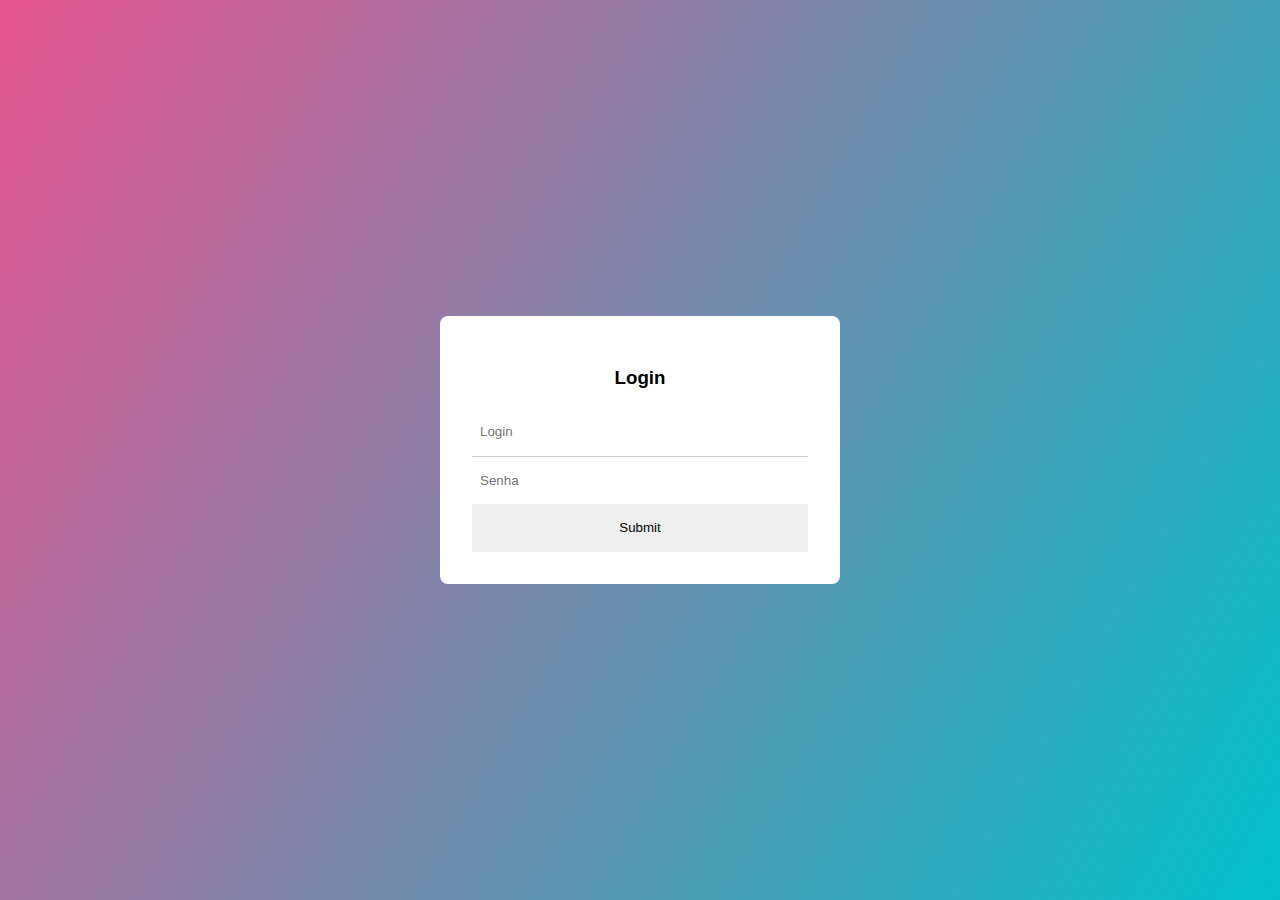
==== index.html @ 3c17e35d "first commit" ====
<!DOCTYPE html >
<head>
  <meta charset="UTF-8" />
  <title>Login</title>
  <meta name="viewport" content="width=device-width, initial-scale=1.0"> 
  <link rel="stylesheet" type="text/css" href="style.css" />
  <script src="script.js"></script>
</head>
<body>
    <form>
        <h3>Login</h3>
        <input type="text" placeholder="Login" id="login">
        <input class="senha" type="password" placeholder="Senha" id="senha">
        <input class="enviar" type="submit" onclick= "Logar(); return false"> 
    </form>

    <script>
        function Logar(){
            var login = document.getElementById('login').value;
            var senha = document.getElementById('senha').value;

            if(login == "Admin" && senha == "AdminFesta"){
                alert("Login feito com sucesso!!")
                location.href = "Menu.html";
            }else{
                alert("Usuario ou senha incorretos")
            }
        }
    </script>
</body>
</html>
---- style.css ----
.table{
    font-family: Arial, Helvetica, sans-serif;
}
body{
    margin: 0;
    padding: 0;
    font-family: sans-serif;
}

body{
    height: 100vh;
    background: linear-gradient(120deg, #E75590, #00c2cb);
    display:flex;
    justify-content: center;
    align-items: center;
}

*{
    box-sizing: border-box;
}

form, .menu{
    width: 400px;
    margin: 300px auto;
    background-color: #ffFFFf;
    box-sizing:border-box;
    padding: 32px;
    border-radius: 8px;
    text-align: center;
}

input, .menu{
    height: 48px;
    width: 100%;
    box-sizing: border-box;
    padding: 8px;
    border:unset;
}

input:hover{
    background-color: #eeeeee;
}

.enviar:hover{
    background-color: #dddcdc;
}

.senha{
    border-top: 1px solid #cfcfcf;
}

.th, td{
    border-bottom: 1px solid #ddd;
  }

tr:hover {background-color: #f5f5f5}
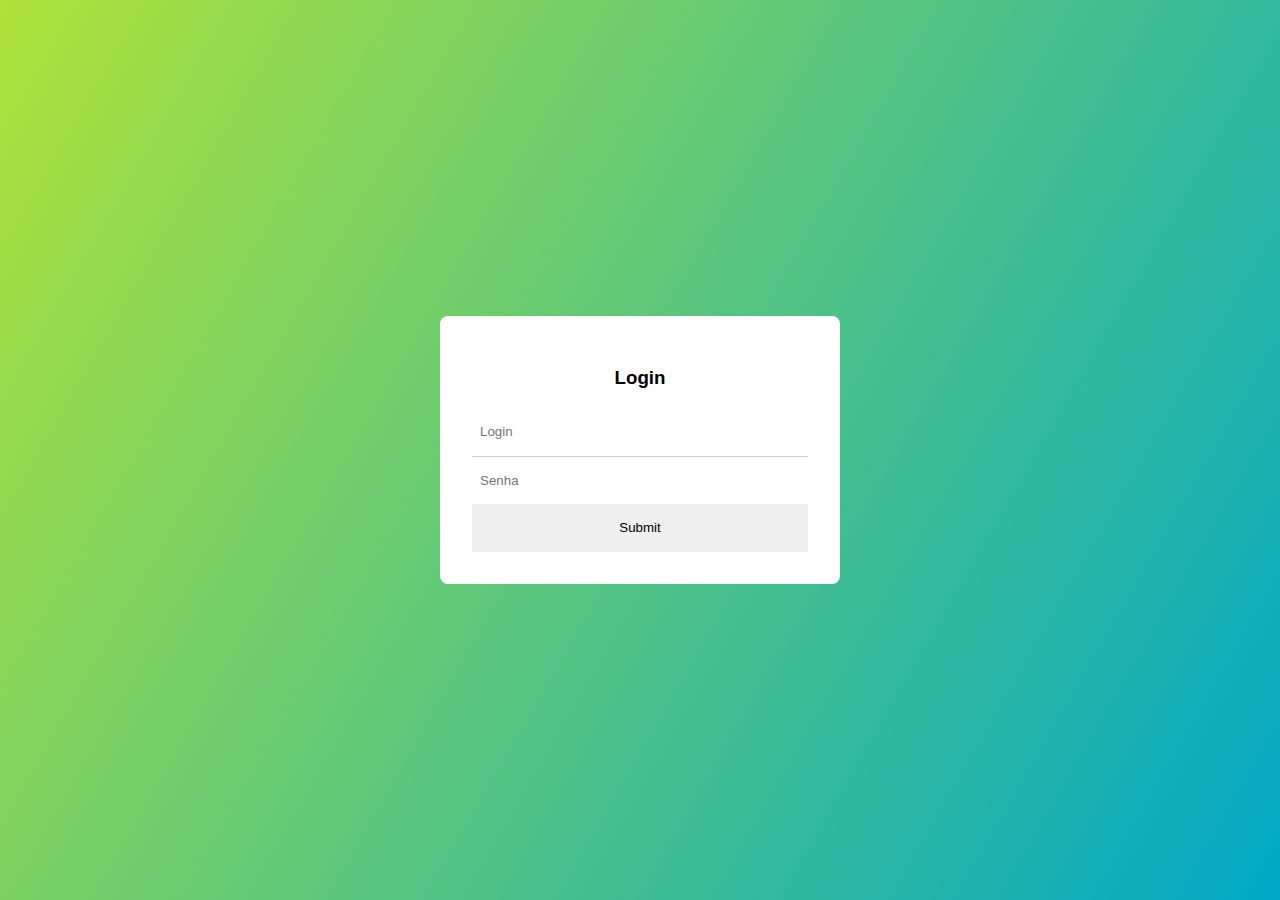
==== commit 195f587a: "index.html" ====
--- a/index.html
+++ b/index.html
@@ -13,19 +13,5 @@
         <input class="senha" type="password" placeholder="Senha" id="senha">
         <input class="enviar" type="submit" onclick= "Logar(); return false"> 
     </form>
-
-    <script>
-        function Logar(){
-            var login = document.getElementById('login').value;
-            var senha = document.getElementById('senha').value;
-
-            if(login == "Admin" && senha == "AdminFesta"){
-                alert("Login feito com sucesso!!")
-                location.href = "Menu.html";
-            }else{
-                alert("Usuario ou senha incorretos")
-            }
-        }
-    </script>
 </body>
 </html>--- a/style.css
+++ b/style.css
@@ -1,6 +1,21 @@
-.table{
+table{
+    align-items: center;
     font-family: Arial, Helvetica, sans-serif;
+    font-weight: bold;
+    border-radius: 5px;
+    background: linear-gradient(120deg, #f9f2e7, #ffefa9);
+    width: 450;
+    height: 550;
 }
+
+#centrar{
+    text-align: center;
+}
+
+thead{
+    font-size: 30px;
+}
+
 body{
     margin: 0;
     padding: 0;
@@ -9,7 +24,7 @@
 
 body{
     height: 100vh;
-    background: linear-gradient(120deg, #E75590, #00c2cb);
+    background: linear-gradient(120deg, #aee239, #00a8c6);
     display:flex;
     justify-content: center;
     align-items: center;
@@ -53,4 +68,6 @@
     border-bottom: 1px solid #ddd;
   }
 
-tr:hover {background-color: #f5f5f5}+#linha:hover{
+    background-color: #d1b553;
+}